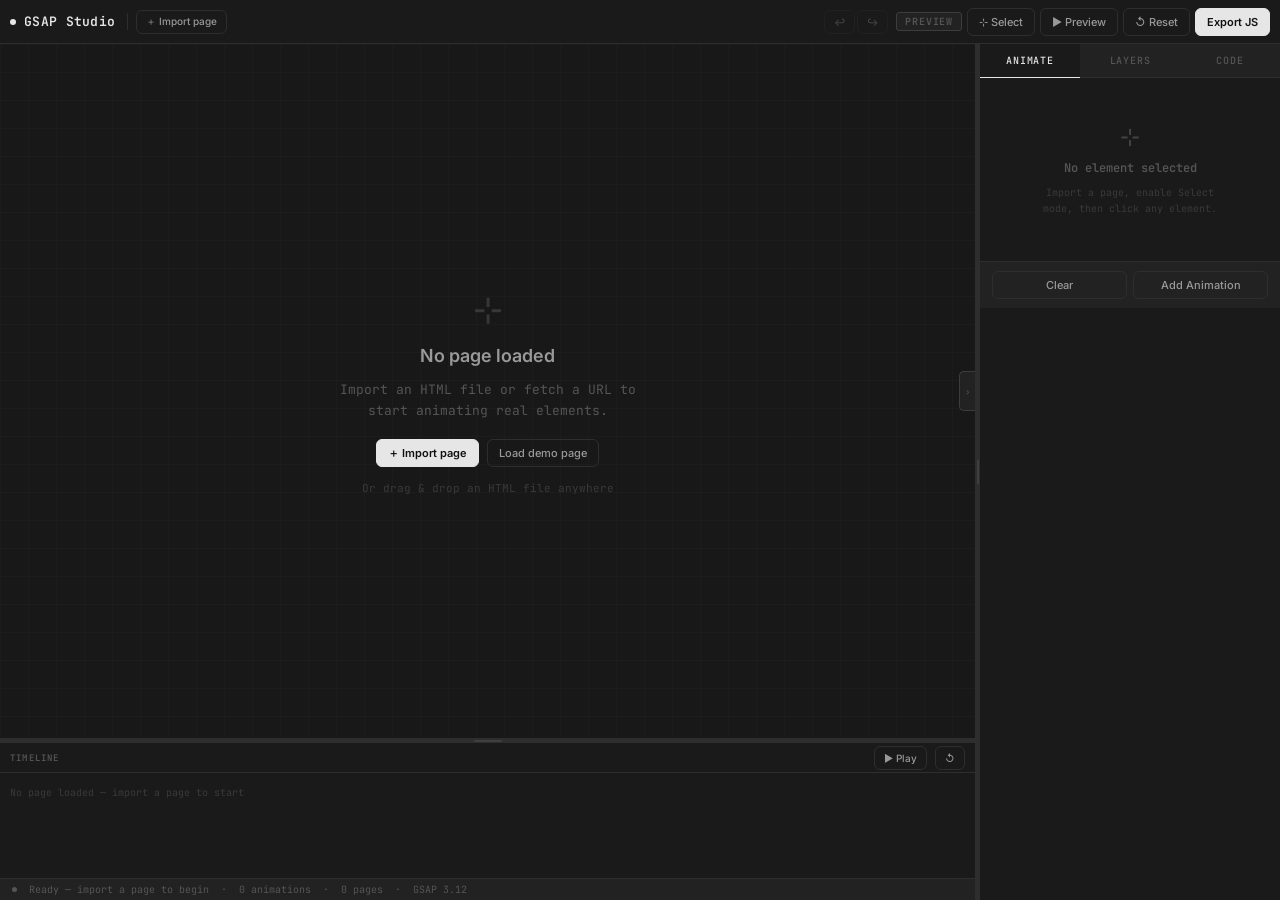
==== index.html @ 3ef62b89 "Add files via upload" ====
<!DOCTYPE html>
<html lang="en">
<head>
  <meta charset="UTF-8">
  <meta name="viewport" content="width=device-width, initial-scale=1.0">
  <title>GSAP Animation Studio</title>
  <link rel="stylesheet" href="styles.css">
</head>
<body>

<!-- ══ TOP BAR ════════════════════════════════════════════════════════════════ -->
<div class="topbar">
  <div class="logo">
    <div class="logo-dot"></div>
    GSAP Studio
  </div>

  <!-- Import bar -->
  <div class="import-bar">
    <button class="btn btn-sm" onclick="openImportModal()" title="Import HTML file or URL">
      ＋ Import page
    </button>
    <!-- page tabs rendered here by JS -->
    <div class="page-tabs" id="page-tabs"></div>
  </div>

  <div class="topbar-right">
    <div class="undo-group">
      <button class="btn btn-sm" id="btn-undo" onclick="undo()" disabled title="Undo ⌘Z">↩</button>
      <button class="btn btn-sm" id="btn-redo" onclick="redo()" disabled title="Redo ⌘⇧Z">↪</button>
    </div>
    <span class="mode-badge" id="mode-badge">PREVIEW</span>
    <button class="btn" id="toggle-select-btn" onclick="toggleSelectMode()">⊹ Select</button>
    <button class="btn" onclick="previewAll()">▶ Preview</button>
    <button class="btn" onclick="resetAll()">↺ Reset</button>
    <button class="btn btn-primary" onclick="showTab('code')">Export JS</button>
  </div>
</div>


<!-- ══ MAIN ROW ═══════════════════════════════════════════════════════════════ -->
<div class="main-row">

  <!-- ── CANVAS COLUMN ──────────────────────────────────────────────────────── -->
  <div class="canvas-col">

    <!-- The sandbox: shows either the iframe or the welcome screen -->
    <div class="demo-site" id="demo-site">

      <!-- Welcome / empty state -->
      <div class="welcome-screen" id="welcome-screen">
        <div class="welcome-icon">⊹</div>
        <div class="welcome-title">No page loaded</div>
        <div class="welcome-desc">Import an HTML file or fetch a URL to start animating real elements.</div>
        <div class="welcome-actions">
          <button class="btn btn-primary" onclick="openImportModal()">＋ Import page</button>
          <button class="btn" onclick="loadDemoPage()">Load demo page</button>
        </div>
        <div class="welcome-hint">Or drag &amp; drop an HTML file anywhere</div>
      </div>

      <iframe id="page-frame" class="page-frame" style="display:none"
              title="Page sandbox"></iframe>

      <!-- Overlay: hover + selected highlights live here, on top of iframe -->
      <div class="overlay-layer" id="overlay-layer" style="display:none">
        <div class="hover-highlight" id="hover-highlight">
          <div class="hover-label" id="hover-label"></div>
        </div>
        <div id="selected-highlights"></div>
      </div>

      <!-- Instruction nudge -->
      <div class="instruction-overlay" id="instruction-overlay" style="display:none">
        <div class="instruction-title">Click any element to animate it</div>
        <div class="instruction-desc">Enable ⊹ Select mode · hover to highlight · click to capture</div>
      </div>

      <!-- Loading spinner -->
      <div class="loading-overlay" id="loading-overlay" style="display:none">
        <div class="spinner"></div>
        <div class="loading-text" id="loading-text">Loading…</div>
      </div>

      <!-- Collapse tab -->
      <div class="collapse-tab" id="collapse-tab" onclick="togglePanel()" title="Toggle panel ⌘[">›</div>
    </div>

    <!-- ── TIMELINE ── -->
    <div class="timeline-section" id="timeline-section">
      <div class="timeline-resize-handle" id="timeline-resize-handle"></div>
      <div class="timeline-toolbar">
        <span class="timeline-toolbar-label">Timeline</span>
        <div style="flex:1"></div>
        <button class="btn btn-sm" onclick="previewAll()">▶ Play</button>
        <button class="btn btn-sm" onclick="resetAll()">↺</button>
      </div>
      <div class="timeline-body" id="timeline-body">
        <div class="tl-empty">No animations yet — import a page and select elements</div>
      </div>
    </div>

    <!-- Status -->
    <div class="status-bar">
      <div class="status-dot"></div>
      <span id="status-text">Ready — import a page to begin</span>
      <span>·</span>
      <span id="anim-count">0 animations</span>
      <span>·</span>
      <span id="page-count">0 pages</span>
      <span>·</span>
      <span>GSAP 3.12</span>
    </div>

  </div><!-- /canvas-col -->

  <div class="resize-handle" id="resize-handle"></div>

  <!-- ── RIGHT PANEL ─────────────────────────────────────────────────────────── -->
  <div class="right-panel" id="right-panel">
    <div class="panel-tabs">
      <button class="panel-tab active" onclick="showTab('animate')" id="tab-animate">Animate</button>
      <button class="panel-tab"        onclick="showTab('layers')"  id="tab-layers">Layers</button>
      <button class="panel-tab"        onclick="showTab('code')"    id="tab-code">Code</button>
    </div>

    <!-- ANIMATE -->
    <div class="tab-content active" id="tab-animate-content">
      <div class="panel-body">
        <div class="empty-state" id="empty-state">
          <div class="empty-icon">⊹</div>
          <div class="empty-title">No element selected</div>
          <div class="empty-desc">Import a page, enable Select mode, then click any element.</div>
        </div>
        <div id="anim-config" style="display:none">
          <div class="edit-indicator" id="edit-indicator" style="display:none">
            <div class="edit-indicator-dot"></div>
            <span id="edit-indicator-text">Editing…</span>
            <div style="flex:1"></div>
            <button class="btn btn-sm" onclick="cancelEdit()">Cancel</button>
          </div>

          <div class="section-header">Target Selector</div>
          <div class="selector-display">
            <span style="color:var(--text3)">⌖</span>
            <input class="selector-input" id="selector-input" type="text" placeholder="click element…"/>
          </div>

          <div class="section-header">Type</div>
          <div class="anim-type-grid">
            <button class="anim-type-btn active" onclick="setAnimType('fade')"   id="type-fade"><span class="anim-icon">◌</span>Fade</button>
            <button class="anim-type-btn"        onclick="setAnimType('slide')"  id="type-slide"><span class="anim-icon">→</span>Slide</button>
            <button class="anim-type-btn"        onclick="setAnimType('scale')"  id="type-scale"><span class="anim-icon">⊞</span>Scale</button>
            <button class="anim-type-btn"        onclick="setAnimType('rotate')" id="type-rotate"><span class="anim-icon">↻</span>Rotate</button>
          </div>

          <div class="section-header">Presets</div>
          <div class="preset-row">
            <div class="preset-chip" onclick="applyPreset('hero-in')">hero-in</div>
            <div class="preset-chip" onclick="applyPreset('fade-up')">fade-up</div>
            <div class="preset-chip" onclick="applyPreset('bounce-in')">bounce</div>
            <div class="preset-chip" onclick="applyPreset('slide-left')">slide-left</div>
            <div class="preset-chip" onclick="applyPreset('zoom-in')">zoom-in</div>
            <div class="preset-chip" onclick="applyPreset('flip')">flip</div>
          </div>

          <div class="section-header">Method &amp; Ease</div>
          <div class="field-row">
            <div class="field">
              <div class="field-label">Method</div>
              <select class="field-input" id="gsap-method" onchange="syncFromFields()">
                <option value="from">gsap.from()</option>
                <option value="to">gsap.to()</option>
                <option value="fromTo">gsap.fromTo()</option>
              </select>
            </div>
            <div class="field">
              <div class="field-label">Ease</div>
              <select class="field-input" id="ease-input" onchange="syncFromFields()">
                <option value="power3.out">power3.out</option>
                <option value="power1.out">power1.out</option>
                <option value="power2.inOut">power2.inOut</option>
                <option value="bounce.out">bounce.out</option>
                <option value="elastic.out(1,0.3)">elastic.out</option>
                <option value="back.out(1.7)">back.out</option>
                <option value="none">none (linear)</option>
                <option value="circ.out">circ.out</option>
                <option value="expo.out">expo.out</option>
              </select>
            </div>
          </div>

          <div class="section-header">Timing</div>
          <div class="range-row">
            <div class="range-header"><span class="field-label">Duration</span><span class="range-val" id="duration-val">1.0s</span></div>
            <input type="range" min="0.1" max="3" step="0.1" value="1" id="duration-slider" oninput="updateRange(this,'duration-val','s');syncFromFields()">
          </div>
          <div class="range-row">
            <div class="range-header"><span class="field-label">Delay</span><span class="range-val" id="delay-val">0.0s</span></div>
            <input type="range" min="0" max="2" step="0.1" value="0" id="delay-slider" oninput="updateRange(this,'delay-val','s');syncFromFields()">
          </div>

          <div class="divider"></div>
          <div class="section-header">Transform</div>
          <div class="field-row">
            <div class="field"><div class="field-label">X (px)</div><input class="field-input" type="number" id="x-input" value="0" oninput="syncFromFields()"></div>
            <div class="field"><div class="field-label">Y (px)</div><input class="field-input" type="number" id="y-input" value="60" oninput="syncFromFields()"></div>
          </div>
          <div class="field-row">
            <div class="field"><div class="field-label">Scale</div><input class="field-input" type="number" id="scale-input" value="1" step="0.1" oninput="syncFromFields()"></div>
            <div class="field"><div class="field-label">Opacity</div><input class="field-input" type="number" id="opacity-input" value="0" step="0.1" min="0" max="1" oninput="syncFromFields()"></div>
          </div>
          <div class="field-row">
            <div class="field"><div class="field-label">Rotation °</div><input class="field-input" type="number" id="rotation-input" value="0" oninput="syncFromFields()"></div>
            <div class="field"><div class="field-label">Stagger (s)</div><input class="field-input" type="number" id="stagger-input" value="0" step="0.05" oninput="syncFromFields()"></div>
          </div>

          <div class="divider"></div>
          <div class="toggle-row">
            <span class="toggle-label">ScrollTrigger</span>
            <div class="toggle" id="scroll-toggle" onclick="toggleScrollTrigger()"></div>
          </div>
          <div class="st-panel" id="st-panel" style="display:none">
            <div class="st-title">ScrollTrigger options</div>
            <div class="field-row">
              <div class="field"><div class="field-label">Start</div><input class="field-input" type="text" id="st-start" value="top 80%" oninput="syncFromFields()"></div>
              <div class="field"><div class="field-label">End</div><input class="field-input" type="text" id="st-end" value="bottom 20%" oninput="syncFromFields()"></div>
            </div>
            <div class="toggle-row" style="margin-bottom:0">
              <span class="toggle-label">Scrub</span>
              <div class="toggle" id="scrub-toggle" onclick="toggleScrub()"></div>
            </div>
          </div>
          <div class="toggle-row">
            <span class="toggle-label">Add to timeline (tl)</span>
            <div class="toggle" id="timeline-toggle" onclick="toggleTimeline()"></div>
          </div>
          <button class="add-anim-btn" id="add-anim-btn" onclick="commitAnimation()">+ Add to stack</button>
        </div>
      </div>
      <div class="panel-footer">
        <button class="btn" onclick="clearSelected()">Clear</button>
        <button class="btn" id="commit-btn" onclick="commitAnimation()">Add Animation</button>
      </div>
    </div>

    <!-- LAYERS -->
    <div class="tab-content" id="tab-layers-content">
      <div class="panel-body">
        <div class="section-header">Animation Stack</div>
        <div id="animations-list"></div>
      </div>
      <div class="panel-footer">
        <button class="btn" onclick="clearAllAnimations()">Clear All</button>
        <button class="btn" onclick="previewAll()">▶ Preview All</button>
      </div>
    </div>

    <!-- CODE -->
    <div class="tab-content" id="tab-code-content">
      <div class="panel-body">
        <div class="section-header">GSAP Code — live editable</div>
        <div class="code-editor-wrap">
          <div class="code-toolbar">
            <span class="code-lang">JavaScript</span>
            <span class="code-dirty-badge" id="dirty-badge">parsing…</span>
            <button class="btn btn-sm" onclick="copyCode()">copy</button>
          </div>
          <textarea class="code-editor" id="code-editor" spellcheck="false" autocorrect="off" autocapitalize="off"></textarea>
          <div class="parse-error" id="parse-error"></div>
        </div>
        <div class="divider"></div>
        <div class="section-header">CDN Script Tags</div>
        <div class="code-block">
          <div class="code-toolbar">
            <span class="code-lang">HTML</span>
            <button class="btn btn-sm" onclick="copyCDN()">copy</button>
          </div>
          <div class="code-content" id="cdn-output"></div>
        </div>
        <div class="divider"></div>
        <p class="hint">Edit JS directly — changes sync back in 500ms. Paste into a &lt;script&gt; tag in your project.</p>
      </div>
      <div class="panel-footer">
        <button class="btn" onclick="copyCode()">Copy JS</button>
        <button class="btn btn-primary" onclick="downloadCode()">Download .js</button>
      </div>
    </div>

  </div><!-- /right-panel -->
</div><!-- /main-row -->


<!-- ══ IMPORT MODAL ════════════════════════════════════════════════════════════ -->
<div class="modal-backdrop" id="modal-backdrop" style="display:none" onclick="closeImportModal()"></div>
<div class="modal" id="import-modal" style="display:none">
  <div class="modal-header">
    <span class="modal-title">Import Page</span>
    <button class="btn btn-sm" onclick="closeImportModal()">✕</button>
  </div>

  <div class="modal-tabs">
    <button class="modal-tab active" id="mtab-url"  onclick="switchModalTab('url')">URL Fetch</button>
    <button class="modal-tab"        id="mtab-file" onclick="switchModalTab('file')">HTML File</button>
  </div>

  <!-- URL tab -->
  <div class="modal-body" id="mtab-url-body">
    <div class="modal-field-label">Page URL</div>
    <div class="modal-url-row">
      <input class="modal-input" id="url-input" type="url"
             placeholder="https://example.com"
             onkeydown="if(e.key==='Enter')fetchUrl()"/>
      <button class="btn btn-primary" onclick="fetchUrl()">Fetch</button>
    </div>
    <div class="modal-note" id="url-note">
      ⚠ Most production sites block cross-origin fetches (CORS). Works best with your own sites, local dev servers, or sites that allow it. If it fails, use the HTML File tab instead.
    </div>
    <div class="modal-error" id="url-error" style="display:none"></div>
  </div>

  <!-- File tab -->
  <div class="modal-body" id="mtab-file-body" style="display:none">
    <div class="drop-zone" id="drop-zone"
         onclick="document.getElementById('file-input').click()"
         ondragover="event.preventDefault();this.classList.add('drag-over')"
         ondragleave="this.classList.remove('drag-over')"
         ondrop="handleFileDrop(event)">
      <div class="drop-icon">⎙</div>
      <div class="drop-title">Drop HTML file here</div>
      <div class="drop-sub">or click to browse</div>
    </div>
    <input type="file" id="file-input" accept=".html,.htm" style="display:none" onchange="handleFileInput(event)">
    <div class="modal-note">
      Relative asset paths (images, fonts, CSS) work best when all files are in the same folder or use absolute URLs.
    </div>
  </div>

  <div class="modal-footer">
    <div class="modal-page-label">Page name (optional)</div>
    <input class="modal-input" id="page-name-input" type="text" placeholder="Home, About, etc."/>
  </div>
</div>


<!-- ══ TOAST ══════════════════════════════════════════════════════════════════ -->
<div class="toast" id="toast"></div>

<!-- ══ GLOBAL DRAG-DROP (file onto app) ═══════════════════════════════════════ -->
<script>
document.addEventListener('dragover', e => e.preventDefault());
document.addEventListener('drop', e => {
  e.preventDefault();
  const file = e.dataTransfer.files[0];
  if (file && (file.name.endsWith('.html') || file.name.endsWith('.htm'))) {
    loadHtmlFile(file);
  }
});
</script>

<script src="studio.js"></script>
</body>
</html>
---- styles.css ----
/* ═══════════════════════════════════════════════════════════
   GSAP ANIMATION STUDIO — styles.css  v4
   + Page import · iframe sandbox · multi-page tabs
═══════════════════════════════════════════════════════════ */

@import url('https://fonts.googleapis.com/css2?family=JetBrains+Mono:wght@300;400;500;600&family=Inter:wght@400;500;600;700&display=swap');

:root {
  --bg:        #111;
  --surface:   #1a1a1a;
  --surface2:  #222;
  --surface3:  #2a2a2a;
  --surface4:  #333;
  --border:    #2e2e2e;
  --border2:   #3d3d3d;
  --border3:   #505050;
  --text:      #e6e6e6;
  --text2:     #999;
  --text3:     #555;
  --text4:     #3a3a3a;
  --accent-bg: rgba(255,255,255,.06);
  --accent-bd: rgba(255,255,255,.16);
  --mono: 'JetBrains Mono', monospace;
  --sans: 'Inter', sans-serif;
  --r: 6px;
}

*,*::before,*::after { box-sizing:border-box; margin:0; padding:0; }

body {
  background:var(--bg); color:var(--text);
  font-family:var(--sans); height:100vh; overflow:hidden;
  display:flex; flex-direction:column;
}

/* ── TOP BAR ──────────────────────────────────────────────────────────────── */

.topbar {
  flex-shrink:0; height:44px;
  background:var(--surface); border-bottom:1px solid var(--border);
  display:flex; align-items:center; padding:0 10px; gap:8px; z-index:200;
}

.logo {
  font-family:var(--mono); font-weight:600; font-size:13px; letter-spacing:.3px;
  color:var(--text); display:flex; align-items:center; gap:8px;
  padding-right:12px; border-right:1px solid var(--border); white-space:nowrap; flex-shrink:0;
}
.logo-dot { width:6px;height:6px;background:var(--text);border-radius:50%;animation:blink 3s ease infinite; }
@keyframes blink{0%,100%{opacity:1}50%{opacity:.2}}

/* import bar — takes most of the topbar */
.import-bar {
  flex:1; display:flex; align-items:center; gap:6px; overflow:hidden; min-width:0;
}

.page-tabs {
  display:flex; gap:3px; align-items:center;
  overflow-x:auto; overflow-y:hidden;
  scrollbar-width:none; flex:1;
}
.page-tabs::-webkit-scrollbar { display:none; }

.page-tab {
  display:flex; align-items:center; gap:5px;
  height:26px; padding:0 10px;
  background:var(--surface2); border:1px solid var(--border);
  border-radius:var(--r); font-size:11px; color:var(--text3);
  cursor:pointer; transition:all .12s; white-space:nowrap; flex-shrink:0;
  font-family:var(--mono); user-select:none;
}
.page-tab:hover { color:var(--text2); border-color:var(--border2); }
.page-tab.active {
  background:var(--surface3); border-color:var(--border3); color:var(--text);
}
.page-tab-close {
  width:14px; height:14px; border-radius:3px;
  display:flex; align-items:center; justify-content:center;
  font-size:10px; color:var(--text3); transition:all .1s;
}
.page-tab-close:hover { background:var(--surface4); color:var(--text); }

.page-tab-favicon {
  width:12px; height:12px; border-radius:2px;
  background:var(--surface3); flex-shrink:0; font-size:10px;
  display:flex; align-items:center; justify-content:center;
}

.topbar-right { display:flex; align-items:center; gap:5px; flex-shrink:0; }
.undo-group   { display:flex; gap:2px; margin-right:3px; }

.mode-badge {
  padding:2px 8px; border-radius:3px; font-size:10px; font-weight:600;
  font-family:var(--mono); letter-spacing:.8px; text-transform:uppercase;
  border:1px solid var(--border2); background:var(--surface2); color:var(--text3); transition:all .15s;
}
.mode-badge.active { background:var(--accent-bg); border-color:var(--accent-bd); color:var(--text); }

/* ── BUTTONS ─────────────────────────────────────────────────────────────── */

.btn {
  height:28px; padding:0 11px; border-radius:var(--r);
  border:1px solid var(--border); font-family:var(--sans); font-size:11px; font-weight:500;
  cursor:pointer; transition:all .12s; display:flex; align-items:center; gap:5px;
  background:transparent; color:var(--text2); white-space:nowrap; user-select:none;
}
.btn:hover    { background:var(--surface2); color:var(--text); border-color:var(--border2); }
.btn:disabled { opacity:.35; cursor:default; pointer-events:none; }
.btn.active   { background:var(--accent-bg); color:var(--text); border-color:var(--accent-bd); }
.btn-sm       { height:24px; padding:0 9px; font-size:10px; }
.btn-primary  { background:var(--text); color:#111; border-color:var(--text); font-weight:600; }
.btn-primary:hover { background:#ccc; border-color:#ccc; color:#111; }

/* ── MAIN ROW ────────────────────────────────────────────────────────────── */

.main-row {
  flex:1; display:flex; overflow:hidden; min-height:0;
}
.canvas-col {
  flex:1; min-width:0; display:flex; flex-direction:column; overflow:hidden;
}

/* ── DEMO SITE / IFRAME ──────────────────────────────────────────────────── */

.demo-site {
  flex:1; position:relative; overflow:hidden; min-height:0;
  background:#181818;
  background-image:
    linear-gradient(rgba(255,255,255,.017) 1px,transparent 1px),
    linear-gradient(90deg,rgba(255,255,255,.017) 1px,transparent 1px);
  background-size:28px 28px;
}

.page-frame {
  width:100%; height:100%;
  border:none; background:#fff; display:block;
}

/* Overlay sits on top of iframe — MUST be fully pointer-events:none
   so all mouse events pass through to the iframe beneath */
.overlay-layer {
  position:absolute; inset:0;
  pointer-events: none;   /* layer itself never intercepts */
  z-index:100;
}

.hover-highlight {
  position:absolute; border:1px solid rgba(255,255,255,.5);
  background:rgba(255,255,255,.04); border-radius:3px;
  pointer-events: none;   /* highlight never intercepts */
  display:none;
}
.hover-label {
  position:absolute; background:#222; color:var(--text2);
  font-family:var(--mono); font-size:10px; padding:2px 7px;
  border-radius:3px; white-space:nowrap; top:-22px; left:0;
  border:1px solid var(--border2);
  pointer-events: none;
}
.selected-highlight {
  position:absolute; border:1px solid rgba(255,255,255,.7);
  background:rgba(255,255,255,.05); border-radius:3px;
  pointer-events: none;   /* never intercept */
}
.selected-label {
  position:absolute; background:var(--text); color:#111;
  font-family:var(--mono); font-size:10px; font-weight:600;
  padding:2px 7px; border-radius:3px; white-space:nowrap; bottom:-22px; left:0;
  pointer-events: none;
}

/* ── WELCOME SCREEN ──────────────────────────────────────────────────────── */

.welcome-screen {
  position:absolute; inset:0; display:flex; flex-direction:column;
  align-items:center; justify-content:center; gap:14px; text-align:center; padding:40px;
}
.welcome-icon  { font-size:36px; opacity:.15; }
.welcome-title { font-size:18px; font-weight:600; color:var(--text2); }
.welcome-desc  { font-size:13px; color:var(--text3); max-width:300px; line-height:1.6; font-family:var(--mono); }
.welcome-actions { display:flex; gap:8px; margin-top:4px; }
.welcome-hint  { font-size:11px; color:var(--text4); font-family:var(--mono); }

/* ── INSTRUCTION OVERLAY ─────────────────────────────────────────────────── */

.instruction-overlay {
  position:absolute; top:50%; left:50%;
  transform:translate(-50%,-50%);
  background:rgba(17,17,17,.9); border:1px solid var(--border2);
  border-radius:8px; padding:16px 22px; text-align:center;
  z-index:150; backdrop-filter:blur(8px); pointer-events:none;
}
.instruction-title { font-size:13px; font-weight:600; color:var(--text); margin-bottom:4px; }
.instruction-desc  { font-size:11px; color:var(--text3); line-height:1.5; font-family:var(--mono); }

/* ── LOADING ─────────────────────────────────────────────────────────────── */

.loading-overlay {
  position:absolute; inset:0; background:rgba(17,17,17,.8);
  display:flex; flex-direction:column; align-items:center; justify-content:center; gap:14px;
  z-index:200;
}
.spinner {
  width:28px; height:28px; border:2px solid var(--border2);
  border-top-color:var(--text3); border-radius:50%;
  animation:spin .7s linear infinite;
}
@keyframes spin { to{transform:rotate(360deg)} }
.loading-text { font-size:12px; color:var(--text3); font-family:var(--mono); }

/* collapse tab */
.collapse-tab {
  position:absolute; right:0; top:50%; transform:translateY(-50%);
  z-index:201; width:16px; height:40px;
  background:var(--surface2); border:1px solid var(--border2);
  border-right:none; border-radius:5px 0 0 5px;
  cursor:pointer; display:flex; align-items:center; justify-content:center;
  color:var(--text3); font-size:9px; transition:all .15s; user-select:none;
}
.collapse-tab:hover { background:var(--surface3); color:var(--text2); }

/* ── TIMELINE ────────────────────────────────────────────────────────────── */

.timeline-section {
  flex-shrink:0; display:flex; flex-direction:column;
  background:var(--surface); border-top:1px solid var(--border);
  overflow:hidden; min-height:32px;
}
.timeline-resize-handle {
  height:4px; flex-shrink:0; background:var(--border); cursor:row-resize;
  position:relative; transition:background .15s;
}
.timeline-resize-handle:hover,.timeline-resize-handle.dragging { background:var(--border3); }
.timeline-resize-handle::before { content:''; position:absolute; inset:-5px 0; }
.timeline-resize-handle::after {
  content:''; position:absolute; top:50%; left:50%;
  transform:translate(-50%,-50%); width:28px; height:1px;
  background:var(--border3); border-radius:1px;
}
.timeline-toolbar {
  height:30px; flex-shrink:0; display:flex; align-items:center;
  padding:0 10px; gap:8px; border-bottom:1px solid var(--border);
}
.timeline-toolbar-label { font-size:9px; font-weight:600; color:var(--text3); letter-spacing:1.2px; text-transform:uppercase; font-family:var(--mono); }
.timeline-body {
  flex:1; overflow-y:auto; overflow-x:hidden; padding:5px 10px;
  display:flex; flex-direction:column; gap:3px;
  scrollbar-width:thin; scrollbar-color:var(--border) transparent;
}
.timeline-body::-webkit-scrollbar { width:3px; }
.timeline-body::-webkit-scrollbar-thumb { background:var(--border2); border-radius:2px; }
.tl-empty { font-size:10px; color:var(--text4); font-family:var(--mono); padding:8px 0; }

.tl-row { display:flex; align-items:center; gap:8px; height:26px; flex-shrink:0; }
.tl-row-label {
  width:110px; flex-shrink:0; font-family:var(--mono); font-size:10px;
  color:var(--text3); white-space:nowrap; overflow:hidden; text-overflow:ellipsis;
  cursor:pointer; padding:0 4px; border-radius:3px; transition:color .12s;
}
.tl-row-label:hover { color:var(--text2); }
.tl-row-label.selected { color:var(--text); }
.tl-track {
  flex:1; height:20px; background:var(--surface2);
  border-radius:3px; border:1px solid var(--border); position:relative; overflow:visible;
}
.tl-block {
  position:absolute; top:2px; height:14px; border-radius:3px;
  display:flex; align-items:center; padding:0 5px;
  font-size:9px; font-family:var(--mono); white-space:nowrap;
  cursor:pointer; overflow:hidden; transition:filter .12s; user-select:none;
}
.tl-block:hover { filter:brightness(1.4); }
.tl-block.selected { outline:1px solid rgba(255,255,255,.5); outline-offset:1px; }
.tl-cursor {
  position:absolute; top:-2px; bottom:-2px; width:1px; background:#666; pointer-events:none; z-index:10;
}
.tl-cursor::before {
  content:''; position:absolute; top:-3px; left:-3px;
  width:7px; height:7px; background:#666; border-radius:50%;
}

/* ── STATUS ──────────────────────────────────────────────────────────────── */

.status-bar {
  height:22px; flex-shrink:0; background:var(--surface2); border-top:1px solid var(--border);
  display:flex; align-items:center; padding:0 12px; gap:12px;
  font-size:10px; color:var(--text3); font-family:var(--mono);
}
.status-dot { width:5px; height:5px; border-radius:50%; background:var(--text3); }

/* ── PANEL RESIZE ────────────────────────────────────────────────────────── */

.resize-handle {
  width:5px; flex-shrink:0; background:var(--border); cursor:col-resize;
  position:relative; transition:background .15s; z-index:10;
}
.resize-handle:hover,.resize-handle.dragging { background:var(--border3); }
.resize-handle::before { content:''; position:absolute; inset:0 -6px; }
.resize-handle::after {
  content:''; position:absolute; top:50%; left:50%;
  transform:translate(-50%,-50%); width:1px; height:24px;
  background:var(--border3); border-radius:1px;
}
.right-panel {
  width:300px; min-width:220px; max-width:540px; flex-shrink:0;
  background:var(--surface); display:flex; flex-direction:column; overflow:hidden;
}
.right-panel.collapsed { width:0!important; min-width:0; overflow:hidden; }
.resize-handle.hidden  { display:none; }

/* ── PANEL INTERNALS ─────────────────────────────────────────────────────── */

.panel-tabs {
  display:flex; border-bottom:1px solid var(--border); background:var(--surface2); flex-shrink:0;
}
.panel-tab {
  flex:1; height:34px; background:transparent; border:none;
  color:var(--text3); font-family:var(--mono); font-size:10px; font-weight:500;
  cursor:pointer; transition:all .12s; letter-spacing:.8px;
  border-bottom:1px solid transparent; text-transform:uppercase; margin-bottom:-1px;
}
.panel-tab.active { color:var(--text); border-bottom-color:var(--text); background:var(--surface); }
.panel-tab:hover:not(.active) { color:var(--text2); }

.panel-body { flex:1; overflow-y:auto; padding:12px; scrollbar-width:thin; scrollbar-color:var(--border) transparent; }
.panel-body::-webkit-scrollbar { width:3px; }
.panel-body::-webkit-scrollbar-thumb { background:var(--border2); border-radius:2px; }
.tab-content { display:none; }
.tab-content.active { display:block; }
.panel-footer { border-top:1px solid var(--border); padding:9px 12px; display:flex; gap:6px; background:var(--surface2); flex-shrink:0; }
.panel-footer .btn { flex:1; justify-content:center; }

/* ── FORM ────────────────────────────────────────────────────────────────── */

.section-header {
  font-size:9px; font-weight:600; letter-spacing:1.2px; text-transform:uppercase;
  color:var(--text3); margin-bottom:7px; margin-top:16px; font-family:var(--mono);
}
.section-header:first-child { margin-top:0; }
.selector-display {
  background:var(--surface2); border:1px solid var(--border); border-radius:var(--r);
  padding:7px 9px; font-family:var(--mono); font-size:11px; color:var(--text);
  display:flex; align-items:center; gap:7px; min-height:32px; margin-bottom:8px;
}
.selector-input {
  background:transparent; border:none; outline:none; color:var(--text);
  font-family:var(--mono); font-size:11px; flex:1; caret-color:var(--text); min-width:0;
}
.selector-input::placeholder { color:var(--text3); font-style:italic; }
.anim-type-grid { display:grid; grid-template-columns:repeat(4,1fr); gap:5px; margin-bottom:8px; }
.anim-type-btn {
  background:var(--surface2); border:1px solid var(--border); border-radius:var(--r);
  padding:8px 4px; color:var(--text3); font-family:var(--mono); font-size:9px; font-weight:500;
  cursor:pointer; transition:all .12s; text-align:center;
  display:flex; flex-direction:column; align-items:center; gap:3px;
  letter-spacing:.3px; text-transform:uppercase;
}
.anim-type-btn .anim-icon { font-size:13px; }
.anim-type-btn:hover { border-color:var(--border2); color:var(--text2); background:var(--surface3); }
.anim-type-btn.active { background:var(--surface3); border-color:var(--border3); color:var(--text); }
.preset-row { display:flex; flex-wrap:wrap; gap:4px; margin-bottom:8px; }
.preset-chip {
  background:var(--surface2); border:1px solid var(--border); border-radius:3px;
  padding:3px 8px; font-size:10px; color:var(--text3); cursor:pointer; font-weight:500;
  transition:all .12s; font-family:var(--mono);
}
.preset-chip:hover { border-color:var(--border3); color:var(--text2); background:var(--surface3); }
.field-row { display:grid; grid-template-columns:1fr 1fr; gap:6px; margin-bottom:6px; }
.field { display:flex; flex-direction:column; gap:4px; }
.field-label { font-size:9px; color:var(--text3); font-weight:600; letter-spacing:.8px; text-transform:uppercase; font-family:var(--mono); }
.field-input {
  background:var(--surface2); border:1px solid var(--border); border-radius:var(--r);
  padding:6px 8px; color:var(--text); font-family:var(--mono); font-size:11px;
  outline:none; transition:border-color .12s; width:100%; appearance:none; -webkit-appearance:none;
}
.field-input:focus { border-color:var(--border3); }
.field-input:hover { border-color:var(--border2); }
select.field-input {
  cursor:pointer;
  background-image:url("data:image/svg+xml,%3Csvg xmlns='http://www.w3.org/2000/svg' width='10' height='6'%3E%3Cpath d='M0 0l5 6 5-6z' fill='%23555'/%3E%3C/svg%3E");
  background-repeat:no-repeat; background-position:right 7px center; padding-right:22px;
}
select.field-input option { background:#222; }
.range-row { margin-bottom:7px; }
.range-header { display:flex; justify-content:space-between; align-items:center; margin-bottom:5px; }
.range-val {
  font-family:var(--mono); font-size:10px; color:var(--text2);
  background:var(--surface2); border:1px solid var(--border); border-radius:3px; padding:1px 6px;
}
input[type="range"] { width:100%; height:3px; -webkit-appearance:none; background:var(--surface3); border-radius:2px; outline:none; }
input[type="range"]::-webkit-slider-thumb {
  -webkit-appearance:none; width:11px; height:11px; border-radius:50%;
  background:var(--text2); cursor:pointer; border:1px solid var(--border3);
}
input[type="range"]:hover::-webkit-slider-thumb { background:var(--text); }
.toggle-row {
  display:flex; align-items:center; justify-content:space-between; padding:7px 9px;
  background:var(--surface2); border:1px solid var(--border); border-radius:var(--r); margin-bottom:5px;
}
.toggle-label { font-size:11px; color:var(--text2); font-weight:500; font-family:var(--mono); }
.toggle {
  width:30px; height:16px; background:var(--surface3); border-radius:8px;
  border:1px solid var(--border2); cursor:pointer; position:relative; transition:all .15s; flex-shrink:0;
}
.toggle.on { background:var(--surface4); border-color:var(--border3); }
.toggle::after { content:''; position:absolute; width:10px; height:10px; background:var(--text3); border-radius:50%; top:2px; left:2px; transition:all .15s; }
.toggle.on::after { left:16px; background:var(--text); }
.st-panel { background:var(--surface2); border:1px solid var(--border); border-radius:var(--r); padding:9px; margin-bottom:5px; }
.st-title { font-size:9px; font-weight:600; color:var(--text3); margin-bottom:7px; letter-spacing:.8px; text-transform:uppercase; font-family:var(--mono); }
.divider { height:1px; background:var(--border); margin:9px 0; }
.add-anim-btn {
  width:100%; padding:8px; background:transparent; border:1px dashed var(--border2);
  border-radius:var(--r); color:var(--text3); font-family:var(--mono); font-size:10px; font-weight:500;
  cursor:pointer; transition:all .12s; margin-bottom:5px;
}
.add-anim-btn:hover { border-color:var(--border3); color:var(--text2); background:var(--surface2); }
.edit-indicator {
  display:flex; align-items:center; gap:6px; padding:7px 9px; background:var(--surface3);
  border:1px solid var(--border2); border-radius:var(--r); margin-bottom:8px;
  font-size:10px; color:var(--text2); font-family:var(--mono);
}
.edit-indicator-dot { width:6px; height:6px; border-radius:50%; background:var(--text); flex-shrink:0; animation:blink 1.5s ease infinite; }

/* ── LAYERS LIST ─────────────────────────────────────────────────────────── */

.anim-item {
  background:var(--surface2); border:1px solid var(--border); border-radius:var(--r);
  padding:9px 10px; margin-bottom:5px; cursor:pointer; transition:all .12s;
  position:relative; user-select:none;
}
.anim-item:hover { border-color:var(--border2); }
.anim-item.selected { border-color:var(--border3); background:var(--surface3); }
.anim-item.dragging-item { opacity:.4; }
.anim-item.drag-over-item { border-color:var(--border3); border-style:dashed; }
.anim-item-drag-handle {
  position:absolute; left:0; top:0; bottom:0; width:18px;
  display:flex; align-items:center; justify-content:center;
  color:var(--text4); font-size:11px; cursor:grab; border-radius:var(--r) 0 0 var(--r);
}
.anim-item-drag-handle:active { cursor:grabbing; }
.anim-item-content { padding-left:14px; }
.anim-item-header { display:flex; align-items:center; justify-content:space-between; margin-bottom:3px; }
.anim-item-selector { font-family:var(--mono); font-size:11px; color:var(--text); font-weight:500; }
.anim-item-type { font-size:9px; font-weight:600; background:var(--surface3); color:var(--text3); padding:2px 5px; border-radius:3px; font-family:var(--mono); border:1px solid var(--border); }
.anim-item-desc { font-size:10px; color:var(--text3); font-family:var(--mono); }
.anim-item-actions { display:flex; gap:4px; margin-top:6px; flex-wrap:wrap; }
.icon-btn {
  height:22px; padding:0 7px; background:var(--surface3); border:1px solid var(--border);
  border-radius:3px; color:var(--text3); font-size:10px; cursor:pointer;
  display:flex; align-items:center; gap:4px; transition:all .12s; font-family:var(--mono); white-space:nowrap;
}
.icon-btn:hover { background:var(--surface4); color:var(--text); border-color:var(--border3); }

/* ── CODE EDITOR ─────────────────────────────────────────────────────────── */

.code-editor-wrap { position:relative; background:var(--surface2); border:1px solid var(--border); border-radius:var(--r); overflow:hidden; margin-bottom:8px; display:flex; flex-direction:column; }
.code-toolbar { display:flex; align-items:center; justify-content:space-between; padding:6px 9px; border-bottom:1px solid var(--border); background:var(--surface3); flex-shrink:0; }
.code-lang { font-size:9px; font-weight:600; color:var(--text3); letter-spacing:1px; text-transform:uppercase; font-family:var(--mono); }
.code-dirty-badge { font-size:9px; color:var(--text3); font-family:var(--mono); padding:1px 6px; border-radius:3px; background:var(--surface2); border:1px solid var(--border); opacity:0; transition:opacity .2s; }
.code-dirty-badge.visible { opacity:1; }
.code-editor {
  padding:11px; font-family:var(--mono); font-size:11px; line-height:1.85; color:var(--text2);
  white-space:pre; overflow-x:auto; min-height:140px; max-height:300px; overflow-y:auto;
  outline:none; resize:none; background:transparent; border:none; width:100%;
  caret-color:var(--text); tab-size:2; -moz-tab-size:2;
}
.code-editor:focus { color:var(--text); }
.code-editor::-webkit-scrollbar { height:3px; width:3px; }
.code-editor::-webkit-scrollbar-thumb { background:var(--border2); border-radius:2px; }
.code-block { background:var(--surface2); border:1px solid var(--border); border-radius:var(--r); overflow:hidden; margin-bottom:8px; }
.code-content { padding:11px; font-family:var(--mono); font-size:11px; line-height:1.85; color:var(--text2); white-space:pre; overflow-x:auto; }
.code-content::-webkit-scrollbar { height:3px; }
.code-content::-webkit-scrollbar-thumb { background:var(--border2); border-radius:2px; }
.kw{color:#aaa}.fn{color:var(--text);font-weight:500}.str{color:#888}.num{color:#bbb}.cm{color:var(--text3);font-style:italic}.prop{color:#ccc}
.parse-error { margin:6px 0 0; padding:6px 9px; background:rgba(255,80,80,.08); border:1px solid rgba(255,80,80,.2); border-radius:var(--r); font-size:10px; color:#e88; font-family:var(--mono); display:none; }
.parse-error.visible { display:block; }

/* ── MISC ────────────────────────────────────────────────────────────────── */

.empty-state { display:flex; flex-direction:column; align-items:center; justify-content:center; padding:32px 16px; text-align:center; gap:9px; }
.empty-icon  { font-size:24px; opacity:.2; }
.empty-title { font-size:12px; font-weight:600; color:var(--text3); font-family:var(--mono); }
.empty-desc  { font-size:10px; color:var(--text4); line-height:1.6; max-width:200px; font-family:var(--mono); }
.hint { font-size:10px; color:var(--text4); font-family:var(--mono); line-height:1.6; padding:4px 0; }

.toast {
  position:fixed; bottom:28px; left:50%; transform:translateX(-50%) translateY(8px);
  background:var(--surface3); border:1px solid var(--border2); border-radius:5px;
  padding:7px 14px; font-size:11px; color:var(--text2); font-weight:500;
  z-index:9999; opacity:0; transition:all .2s; pointer-events:none; font-family:var(--mono);
}
.toast.show { opacity:1; transform:translateX(-50%) translateY(0); }

/* ══ IMPORT MODAL ════════════════════════════════════════════════════════════ */

.modal-backdrop {
  position:fixed; inset:0; background:rgba(0,0,0,.6);
  z-index:500; backdrop-filter:blur(4px);
}
.modal {
  position:fixed; top:50%; left:50%; transform:translate(-50%,-50%);
  width:480px; max-width:calc(100vw - 32px);
  background:var(--surface); border:1px solid var(--border2);
  border-radius:10px; z-index:501;
  display:flex; flex-direction:column; overflow:hidden;
  box-shadow:0 24px 64px rgba(0,0,0,.6);
}
.modal-header {
  display:flex; align-items:center; justify-content:space-between;
  padding:14px 16px; border-bottom:1px solid var(--border);
}
.modal-title { font-size:14px; font-weight:600; color:var(--text); }
.modal-tabs  { display:flex; border-bottom:1px solid var(--border); }
.modal-tab {
  flex:1; height:36px; background:transparent; border:none;
  color:var(--text3); font-family:var(--mono); font-size:10px; font-weight:500;
  cursor:pointer; transition:all .12s; letter-spacing:.8px;
  border-bottom:2px solid transparent; text-transform:uppercase;
}
.modal-tab.active { color:var(--text); border-bottom-color:var(--text); }
.modal-body { padding:16px; }
.modal-field-label { font-size:9px; font-weight:600; color:var(--text3); letter-spacing:1px; text-transform:uppercase; font-family:var(--mono); margin-bottom:7px; }
.modal-url-row { display:flex; gap:7px; margin-bottom:10px; }
.modal-input {
  flex:1; background:var(--surface2); border:1px solid var(--border); border-radius:var(--r);
  padding:8px 10px; color:var(--text); font-family:var(--mono); font-size:12px;
  outline:none; transition:border-color .12s;
}
.modal-input:focus { border-color:var(--border3); }
.modal-note { font-size:10px; color:var(--text3); font-family:var(--mono); line-height:1.6; padding:8px; background:var(--surface2); border-radius:var(--r); border:1px solid var(--border); }
.modal-error { font-size:11px; color:#e88; font-family:var(--mono); margin-top:8px; padding:8px; background:rgba(255,80,80,.08); border:1px solid rgba(255,80,80,.2); border-radius:var(--r); }
.modal-footer { padding:12px 16px; border-top:1px solid var(--border); display:flex; flex-direction:column; gap:7px; }
.modal-page-label { font-size:9px; font-weight:600; color:var(--text3); letter-spacing:1px; text-transform:uppercase; font-family:var(--mono); }

/* Drop zone */
.drop-zone {
  border:2px dashed var(--border2); border-radius:var(--r);
  padding:36px 20px; text-align:center; cursor:pointer;
  transition:all .15s; margin-bottom:12px;
}
.drop-zone:hover,.drop-zone.drag-over { border-color:var(--border3); background:var(--surface2); }
.drop-icon  { font-size:28px; opacity:.3; margin-bottom:10px; }
.drop-title { font-size:14px; font-weight:600; color:var(--text2); margin-bottom:4px; }
.drop-sub   { font-size:11px; color:var(--text3); font-family:var(--mono); }
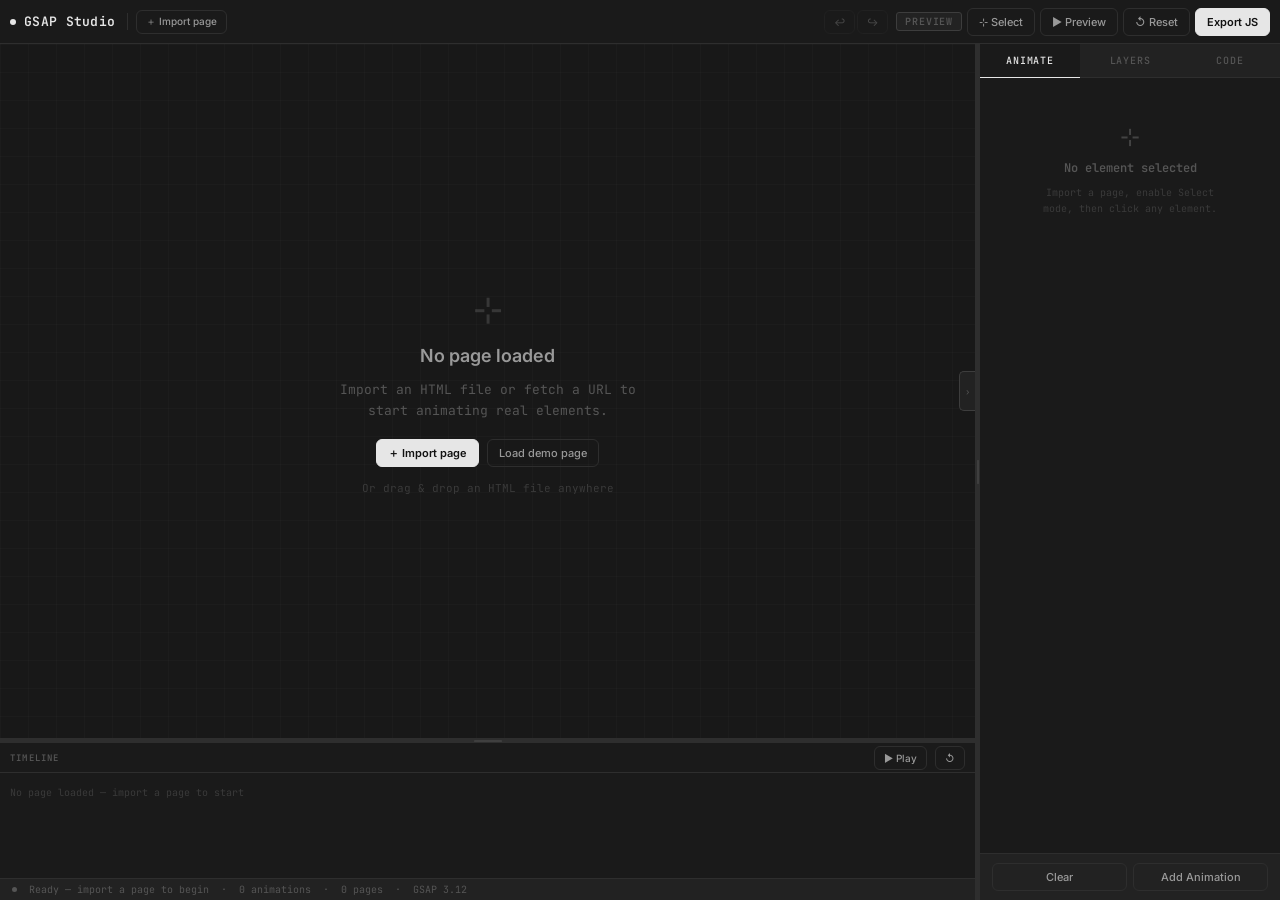
==== commit 631a2768: "Add files via upload" ====
--- a/index.html
+++ b/index.html
@@ -140,10 +140,14 @@
             <button class="btn btn-sm" onclick="cancelEdit()">Cancel</button>
           </div>
 
-          <div class="section-header">Target Selector</div>
+          <div class="section-header" style="display:flex;align-items:center;justify-content:space-between">
+            Target Selector
+            <span style="color:var(--text4);font-weight:400;letter-spacing:0;text-transform:none;font-size:9px">shift+click to multi-select</span>
+          </div>
           <div class="selector-display">
             <span style="color:var(--text3)">⌖</span>
             <input class="selector-input" id="selector-input" type="text" placeholder="click element…"/>
+            <span class="selection-count" id="selection-count" style="display:none">1</span>
           </div>
 
           <div class="section-header">Type</div>
@@ -221,15 +225,99 @@
             <div class="toggle" id="scroll-toggle" onclick="toggleScrollTrigger()"></div>
           </div>
           <div class="st-panel" id="st-panel" style="display:none">
-            <div class="st-title">ScrollTrigger options</div>
+            <div class="st-title">ScrollTrigger</div>
+
+            <!-- Trigger element -->
+            <div class="field" style="margin-bottom:6px">
+              <div class="field-label">Trigger element <span class="field-label-hint">(defaults to selector)</span></div>
+              <input class="field-input" type="text" id="st-trigger" placeholder="leave blank = same as selector" oninput="syncFromFields()">
+            </div>
+
+            <!-- Start / End -->
             <div class="field-row">
               <div class="field"><div class="field-label">Start</div><input class="field-input" type="text" id="st-start" value="top 80%" oninput="syncFromFields()"></div>
               <div class="field"><div class="field-label">End</div><input class="field-input" type="text" id="st-end" value="bottom 20%" oninput="syncFromFields()"></div>
             </div>
-            <div class="toggle-row" style="margin-bottom:0">
-              <span class="toggle-label">Scrub</span>
-              <div class="toggle" id="scrub-toggle" onclick="toggleScrub()"></div>
-            </div>
+
+            <!-- Scrub row: toggle + smoothing number -->
+            <div class="st-scrub-row">
+              <div class="toggle-row" style="margin-bottom:0;flex:1">
+                <span class="toggle-label">Scrub</span>
+                <div class="toggle" id="scrub-toggle" onclick="toggleScrub()"></div>
+              </div>
+              <div class="st-scrub-num" id="scrub-num-wrap" style="display:none">
+                <input class="field-input" type="number" id="scrub-amount" value="1" min="0" step="0.5"
+                       title="Smoothing (seconds). 0 = linked to scroll, 1+ = lag"
+                       style="width:60px;text-align:center" oninput="syncFromFields()">
+                <span class="field-label" style="white-space:nowrap">s lag</span>
+              </div>
+            </div>
+
+            <!-- toggleActions -->
+            <div class="st-section-label">toggleActions</div>
+            <div class="st-ta-presets" id="st-ta-presets">
+              <div class="st-ta-chip active" onclick="applyTAPreset('play none none none',this)">play once</div>
+              <div class="st-ta-chip" onclick="applyTAPreset('play none none reverse',this)">↩ reverse</div>
+              <div class="st-ta-chip" onclick="applyTAPreset('restart none none none',this)">restart</div>
+              <div class="st-ta-chip" onclick="applyTAPreset('play none none reset',this)">reset</div>
+              <div class="st-ta-chip" onclick="applyTAPreset('play pause resume reverse',this)">toggle</div>
+              <div class="st-ta-chip" id="st-ta-custom-chip" onclick="applyTAPreset('custom',this)">custom…</div>
+            </div>
+            <!-- custom selects — shown only when custom preset active -->
+            <div class="st-ta-custom" id="st-ta-custom" style="display:none">
+              <div class="field-row" style="margin-bottom:4px">
+                <div class="field"><div class="field-label">onEnter</div>
+                  <select class="field-input" id="ta-enter" onchange="buildCustomTA()">
+                    <option value="play">play</option><option value="pause">pause</option>
+                    <option value="resume">resume</option><option value="reverse">reverse</option>
+                    <option value="restart">restart</option><option value="reset">reset</option>
+                    <option value="complete">complete</option><option value="none">none</option>
+                  </select>
+                </div>
+                <div class="field"><div class="field-label">onLeave</div>
+                  <select class="field-input" id="ta-leave" onchange="buildCustomTA()">
+                    <option value="none">none</option><option value="pause">pause</option>
+                    <option value="play">play</option><option value="resume">resume</option>
+                    <option value="reverse">reverse</option><option value="restart">restart</option>
+                    <option value="reset">reset</option><option value="complete">complete</option>
+                  </select>
+                </div>
+              </div>
+              <div class="field-row">
+                <div class="field"><div class="field-label">onEnterBack</div>
+                  <select class="field-input" id="ta-enter-back" onchange="buildCustomTA()">
+                    <option value="none">none</option><option value="resume">resume</option>
+                    <option value="play">play</option><option value="pause">pause</option>
+                    <option value="reverse">reverse</option><option value="restart">restart</option>
+                    <option value="reset">reset</option><option value="complete">complete</option>
+                  </select>
+                </div>
+                <div class="field"><div class="field-label">onLeaveBack</div>
+                  <select class="field-input" id="ta-leave-back" onchange="buildCustomTA()">
+                    <option value="none">none</option><option value="reverse">reverse</option>
+                    <option value="play">play</option><option value="pause">pause</option>
+                    <option value="resume">resume</option><option value="restart">restart</option>
+                    <option value="reset">reset</option><option value="complete">complete</option>
+                  </select>
+                </div>
+              </div>
+            </div>
+            <!-- hidden input storing the composed toggleActions string -->
+            <input type="hidden" id="st-toggle-actions" value="play none none none">
+
+            <!-- Pin / Markers / Once -->
+            <div class="st-flags-row">
+              <div class="st-flag" onclick="toggleSTFlag('st-pin')" id="st-pin">
+                <span class="st-flag-icon">📌</span> pin
+              </div>
+              <div class="st-flag" onclick="toggleSTFlag('st-markers')" id="st-markers">
+                <span class="st-flag-icon">⬚</span> markers
+              </div>
+              <div class="st-flag" onclick="toggleSTFlag('st-once')" id="st-once">
+                <span class="st-flag-icon">①</span> once
+              </div>
+            </div>
+
           </div>
           <div class="toggle-row">
             <span class="toggle-label">Add to timeline (tl)</span>
--- a/styles.css
+++ b/styles.css
@@ -145,9 +145,11 @@
 }
 
 .hover-highlight {
-  position:absolute; border:1px solid rgba(255,255,255,.5);
-  background:rgba(255,255,255,.04); border-radius:3px;
-  pointer-events: none;   /* highlight never intercepts */
+  position:absolute;
+  border:1px solid rgba(160,100,255,.6);
+  background:rgba(140,80,255,.06);
+  border-radius:3px;
+  pointer-events: none;
   display:none;
 }
 .hover-label {
@@ -158,12 +160,17 @@
   pointer-events: none;
 }
 .selected-highlight {
-  position:absolute; border:1px solid rgba(255,255,255,.7);
-  background:rgba(255,255,255,.05); border-radius:3px;
-  pointer-events: none;   /* never intercept */
+  position:absolute;
+  border:2px solid #a855f7;
+  background:rgba(168,85,247,.08);
+  border-radius:3px;
+  pointer-events: none;
+  box-shadow:0 0 0 1px rgba(168,85,247,.2);
 }
 .selected-label {
-  position:absolute; background:var(--text); color:#111;
+  position:absolute;
+  background:#a855f7;
+  color:#fff;
   font-family:var(--mono); font-size:10px; font-weight:600;
   padding:2px 7px; border-radius:3px; white-space:nowrap; bottom:-22px; left:0;
   pointer-events: none;
@@ -303,7 +310,8 @@
 }
 .right-panel {
   width:300px; min-width:220px; max-width:540px; flex-shrink:0;
-  background:var(--surface); display:flex; flex-direction:column; overflow:hidden;
+  background:var(--surface); display:flex; flex-direction:column;
+  overflow:hidden; min-height:0; /* lets flex children shrink+scroll */
 }
 .right-panel.collapsed { width:0!important; min-width:0; overflow:hidden; }
 .resize-handle.hidden  { display:none; }
@@ -322,11 +330,14 @@
 .panel-tab.active { color:var(--text); border-bottom-color:var(--text); background:var(--surface); }
 .panel-tab:hover:not(.active) { color:var(--text2); }
 
-.panel-body { flex:1; overflow-y:auto; padding:12px; scrollbar-width:thin; scrollbar-color:var(--border) transparent; }
+.panel-body { flex:1; min-height:0; overflow-y:auto; padding:12px; scrollbar-width:thin; scrollbar-color:var(--border) transparent; }
 .panel-body::-webkit-scrollbar { width:3px; }
 .panel-body::-webkit-scrollbar-thumb { background:var(--border2); border-radius:2px; }
-.tab-content { display:none; }
-.tab-content.active { display:block; }
+.tab-content { display:none; min-height:0; }
+.tab-content.active {
+  display:flex; flex-direction:column;
+  flex:1; min-height:0; overflow:hidden;
+}
 .panel-footer { border-top:1px solid var(--border); padding:9px 12px; display:flex; gap:6px; background:var(--surface2); flex-shrink:0; }
 .panel-footer .btn { flex:1; justify-content:center; }
 
@@ -347,6 +358,25 @@
   font-family:var(--mono); font-size:11px; flex:1; caret-color:var(--text); min-width:0;
 }
 .selector-input::placeholder { color:var(--text3); font-style:italic; }
+
+/* Multi-select count badge shown in the selector row */
+.selection-count {
+  flex-shrink: 0;
+  background: rgba(168,85,247,.2);
+  border: 1px solid rgba(168,85,247,.4);
+  color: #c084fc;
+  font-family: var(--mono);
+  font-size: 9px;
+  font-weight: 700;
+  padding: 1px 6px;
+  border-radius: 3px;
+  white-space: nowrap;
+}
+
+/* Selected highlight label tweak for multi-select index badge */
+.selected-label.multi {
+  background: #7c3aed;
+}
 .anim-type-grid { display:grid; grid-template-columns:repeat(4,1fr); gap:5px; margin-bottom:8px; }
 .anim-type-btn {
   background:var(--surface2); border:1px solid var(--border); border-radius:var(--r);
@@ -405,8 +435,64 @@
 .toggle.on { background:var(--surface4); border-color:var(--border3); }
 .toggle::after { content:''; position:absolute; width:10px; height:10px; background:var(--text3); border-radius:50%; top:2px; left:2px; transition:all .15s; }
 .toggle.on::after { left:16px; background:var(--text); }
-.st-panel { background:var(--surface2); border:1px solid var(--border); border-radius:var(--r); padding:9px; margin-bottom:5px; }
-.st-title { font-size:9px; font-weight:600; color:var(--text3); margin-bottom:7px; letter-spacing:.8px; text-transform:uppercase; font-family:var(--mono); }
+.st-panel {
+  background:var(--surface2); border:1px solid var(--border);
+  border-radius:var(--r); padding:10px; margin-bottom:5px;
+  display:flex; flex-direction:column; gap:7px;
+}
+.st-title {
+  font-size:9px; font-weight:700; color:var(--text2);
+  letter-spacing:1px; text-transform:uppercase; font-family:var(--mono);
+  padding-bottom:6px; border-bottom:1px solid var(--border);
+}
+/* hint text next to label */
+.field-label-hint { color:var(--text4); font-weight:400; letter-spacing:0; text-transform:none; font-size:9px; }
+
+/* Scrub row: toggle + number side by side */
+.st-scrub-row { display:flex; align-items:center; gap:6px; }
+.st-scrub-num { display:flex; align-items:center; gap:5px; flex-shrink:0; }
+
+/* Section label inside ST panel */
+.st-section-label {
+  font-size:9px; font-weight:600; color:var(--text3);
+  letter-spacing:1px; text-transform:uppercase; font-family:var(--mono);
+  margin-top:2px;
+}
+
+/* toggleActions preset chips */
+.st-ta-presets { display:flex; flex-wrap:wrap; gap:4px; }
+.st-ta-chip {
+  padding:3px 8px; border-radius:3px;
+  background:var(--surface3); border:1px solid var(--border);
+  font-size:10px; color:var(--text3); cursor:pointer;
+  font-family:var(--mono); transition:all .12s; user-select:none;
+}
+.st-ta-chip:hover { border-color:var(--border2); color:var(--text2); }
+.st-ta-chip.active {
+  background:rgba(168,85,247,.15);
+  border-color:rgba(168,85,247,.4);
+  color:#c084fc;
+}
+
+/* custom toggleActions selects */
+.st-ta-custom { margin-top:2px; }
+
+/* Pin / Markers / Once flag pills */
+.st-flags-row { display:flex; gap:5px; margin-top:2px; }
+.st-flag {
+  flex:1; display:flex; align-items:center; justify-content:center; gap:4px;
+  padding:5px 4px; border-radius:var(--r);
+  background:var(--surface3); border:1px solid var(--border);
+  font-size:10px; color:var(--text3); cursor:pointer;
+  font-family:var(--mono); transition:all .12s; user-select:none;
+}
+.st-flag:hover { border-color:var(--border2); color:var(--text2); }
+.st-flag.active {
+  background:rgba(168,85,247,.15);
+  border-color:rgba(168,85,247,.4);
+  color:#c084fc;
+}
+.st-flag-icon { font-size:11px; }
 .divider { height:1px; background:var(--border); margin:9px 0; }
 .add-anim-btn {
   width:100%; padding:8px; background:transparent; border:1px dashed var(--border2);
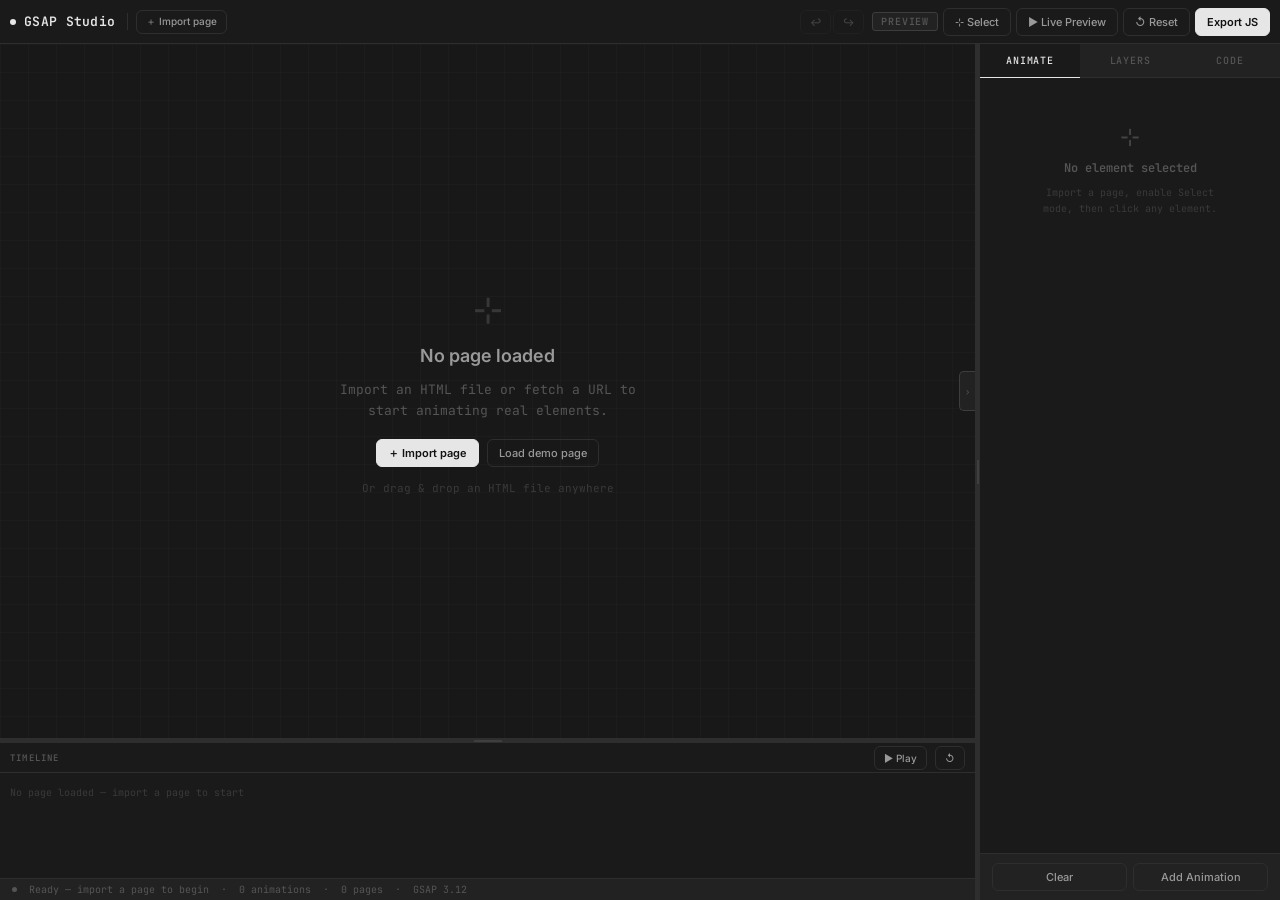
==== commit da117a41: "Add files via upload" ====
--- a/index.html
+++ b/index.html
@@ -31,8 +31,8 @@
     </div>
     <span class="mode-badge" id="mode-badge">PREVIEW</span>
     <button class="btn" id="toggle-select-btn" onclick="toggleSelectMode()">⊹ Select</button>
-    <button class="btn" onclick="previewAll()">▶ Preview</button>
-    <button class="btn" onclick="resetAll()">↺ Reset</button>
+    <button class="btn" id="live-preview-btn" onclick="toggleLivePreview()" title="Inject real GSAP into page and preview ScrollTrigger live (⌘P)">▶ Live Preview</button>
+    <button class="btn" id="reset-btn" onclick="resetLive()" title="Kill all GSAP animations">↺ Reset</button>
     <button class="btn btn-primary" onclick="showTab('code')">Export JS</button>
   </div>
 </div>
@@ -83,6 +83,13 @@
       </div>
 
       <!-- Collapse tab -->
+      <!-- Live preview badge — visible when GSAP is injected -->
+      <div class="live-badge" id="live-badge" style="display:none">
+        <span class="live-dot"></span>
+        GSAP LIVE
+        <span class="live-scroll-hint" id="live-scroll-hint"></span>
+      </div>
+
       <div class="collapse-tab" id="collapse-tab" onclick="togglePanel()" title="Toggle panel ⌘[">›</div>
     </div>
 
--- a/styles.css
+++ b/styles.css
@@ -226,6 +226,56 @@
 }
 .collapse-tab:hover { background:var(--surface3); color:var(--text2); }
 
+/* ── LIVE PREVIEW BADGE ──────────────────────────────────────────────────── */
+
+.live-badge {
+  position: absolute;
+  top: 10px;
+  left: 50%;
+  transform: translateX(-50%);
+  z-index: 160;
+  display: flex;
+  align-items: center;
+  gap: 7px;
+  background: rgba(17,17,17,.92);
+  border: 1px solid rgba(168,85,247,.5);
+  border-radius: 20px;
+  padding: 5px 14px 5px 10px;
+  font-family: var(--mono);
+  font-size: 10px;
+  font-weight: 700;
+  letter-spacing: 1px;
+  color: #c084fc;
+  pointer-events: none;
+  box-shadow: 0 0 20px rgba(168,85,247,.2);
+}
+
+.live-dot {
+  width: 7px; height: 7px;
+  border-radius: 50%;
+  background: #a855f7;
+  box-shadow: 0 0 8px #a855f7;
+  animation: live-pulse 1.4s ease infinite;
+}
+@keyframes live-pulse {
+  0%,100% { opacity:1; transform:scale(1); }
+  50%      { opacity:.4; transform:scale(.7); }
+}
+
+.live-scroll-hint {
+  color: var(--text3);
+  font-weight: 400;
+  letter-spacing: .3px;
+  font-size: 9px;
+}
+
+/* Live Preview active state for topbar button */
+.btn#live-preview-btn.live-active {
+  background: rgba(168,85,247,.15);
+  border-color: rgba(168,85,247,.5);
+  color: #c084fc;
+}
+
 /* ── TIMELINE ────────────────────────────────────────────────────────────── */
 
 .timeline-section {
